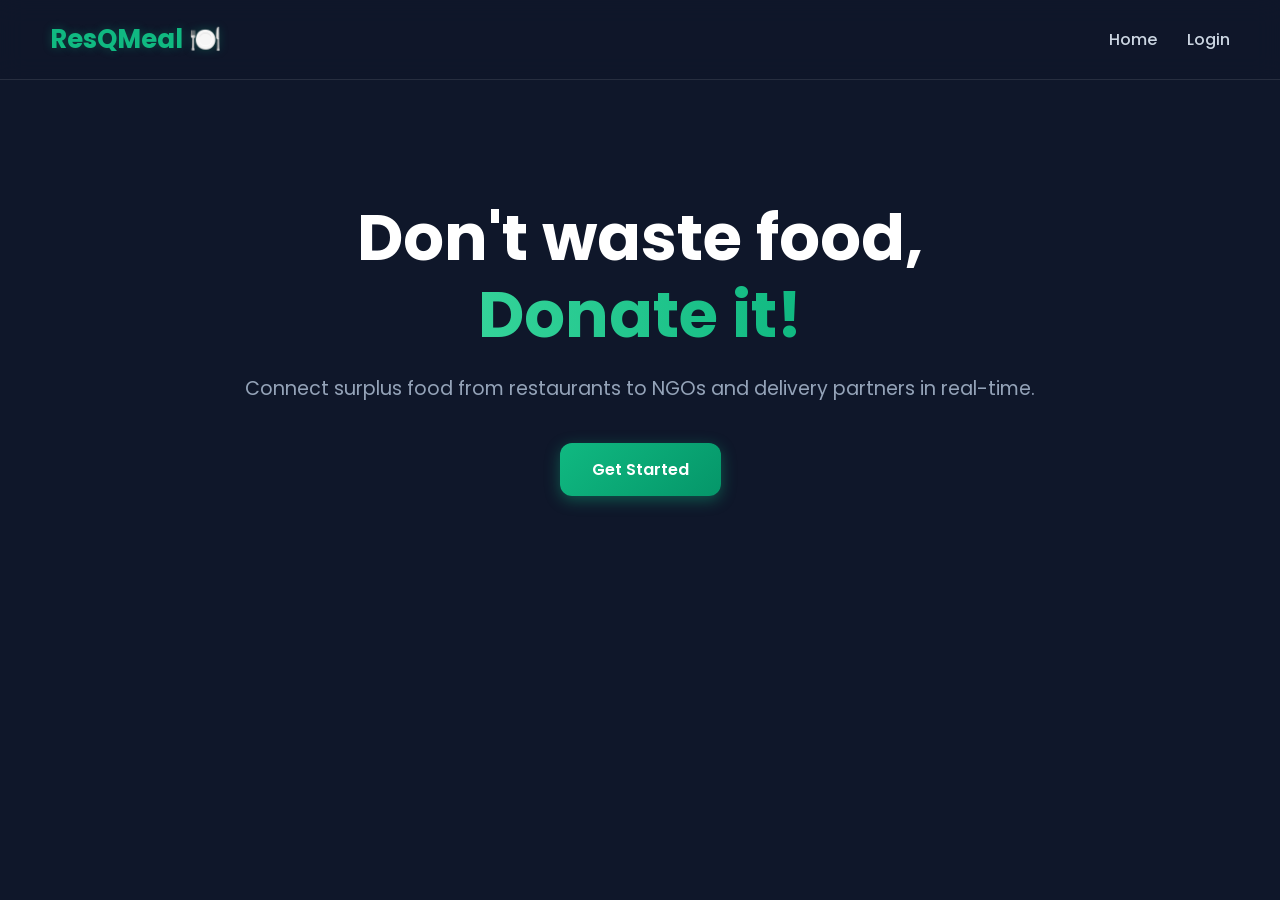
==== frontend/index.html @ d9328a81 "Completed Full Stack App - Added Premium Frontend UI and Dashboard logic" ====
<!DOCTYPE html>
<html lang="en">
<head>
    <meta charset="UTF-8">
    <meta name="viewport" content="width=device-width, initial-scale=1.0">
    <title>ResQMeal - Rescue Food, Save Lives</title>
    <!-- Modern Font: Poppins -->
    <link href="https://fonts.googleapis.com/css2?family=Poppins:wght@300;400;600;700&display=swap" rel="stylesheet">
    <!-- Custom CSS -->
    <link rel="stylesheet" href="style.css">
</head>
<body>

    <!-- Navigation Bar -->
    <nav class="navbar">
        <div class="logo">ResQMeal 🍽️</div>
        <ul class="nav-links">
            <li><a href="#" onclick="showSection('home')">Home</a></li>
            <li><a href="#" onclick="showSection('login')">Login</a></li>
        </ul>
    </nav>

    <!-- Main Container for Single Page Architecture -->
    <div class="container">
        
        <!-- Home Section -->
        <section id="home" class="active-section">
            <div class="hero">
                <h1>Don't waste food, <br> <span class="highlight">Donate it!</span></h1>
                <p>Connect surplus food from restaurants to NGOs and delivery partners in real-time.</p>
                <button class="btn-primary" onclick="showSection('login')">Get Started</button>
            </div>
        </section>

        <!-- Login / Signup Section -->
        <section id="login" class="hidden-section">
            <div class="auth-card">
                <h2>Welcome Back!</h2>
                <p class="subtitle">Login to your dashboard</p>
                
                <form id="loginForm">
                    <div class="input-group">
                        <label>Email</label>
                        <input type="email" id="email" required placeholder="Enter your email">
                    </div>
                    
                    <div class="input-group">
                        <label>Password</label>
                        <input type="password" id="password" required placeholder="Enter your password">
                    </div>
                    
                    <button type="submit" class="btn-primary full-width">Login</button>
                </form>
                
                <p class="switch-auth">Don't have an account? <a href="#" onclick="showSection('signup')">Sign up here</a></p>
            </div>
        </section>

        <!-- Signup Section -->
        <section id="signup" class="hidden-section">
            <div class="auth-card">
                <h2>Create Account</h2>
                <p class="subtitle">Join ResQMeal today</p>
                
                <form id="signupForm">
                    <div class="input-group">
                        <label>Name</label>
                        <input type="text" id="signupName" required placeholder="Enter your name">
                    </div>
                    <div class="input-group">
                        <label>Email</label>
                        <input type="email" id="signupEmail" required placeholder="Enter your email">
                    </div>
                    <div class="input-group">
                        <label>Password</label>
                        <input type="password" id="signupPassword" required placeholder="Create a password">
                    </div>
                    <div class="input-group">
                        <label>Role</label>
                        <select id="signupRole" required style="width: 100%; padding: 12px; border: 1px solid #ddd; border-radius: 8px; outline: none; margin-bottom: 20px;">
                            <option value="Restaurant">Restaurant</option>
                            <option value="NGO">NGO</option>
                            <option value="Delivery">Delivery Partner</option>
                        </select>
                    </div>
                    
                    <button type="submit" class="btn-primary full-width">Sign Up</button>
                </form>
                
                <p class="switch-auth">Already have an account? <a href="#" onclick="showSection('login')">Login here</a></p>
            </div>
        </section>

    </div>

    <!-- Custom JS -->
    <script src="app.js"></script>
</body>
</html>
---- frontend/style.css ----
/* Premium Dark Mode & Modern CSS */
* {
    margin: 0;
    padding: 0;
    box-sizing: border-box;
    font-family: 'Poppins', sans-serif;
}

body {
    background: #0f172a; /* Slate 900 */
    color: #f1f5f9; /* Slate 100 */
    overflow-x: hidden;
}

/* Color Variables */
:root {
    --primary: #10b981; /* Emerald 500 */
    --primary-hover: #059669; /* Emerald 600 */
    --card-bg: rgba(255, 255, 255, 0.03);
    --border-color: rgba(255, 255, 255, 0.1);
    --danger: #ef4444;
    --warning: #f59e0b;
    --info: #3b82f6;
}

/* Navbar */
.navbar {
    display: flex;
    justify-content: space-between;
    align-items: center;
    padding: 20px 50px;
    background: rgba(15, 23, 42, 0.8);
    backdrop-filter: blur(12px);
    border-bottom: 1px solid var(--border-color);
    position: sticky;
    top: 0;
    z-index: 100;
}

.navbar .logo {
    font-size: 26px;
    font-weight: 700;
    color: var(--primary);
    text-shadow: 0 0 10px rgba(16, 185, 129, 0.3);
}

.nav-links {
    list-style: none;
    display: flex;
    gap: 30px;
}

.nav-links a {
    text-decoration: none;
    color: #cbd5e1;
    font-weight: 500;
    transition: all 0.3s ease;
}

.nav-links a:hover {
    color: var(--primary);
}

/* Hero Section */
.hero {
    text-align: center;
    margin-top: 120px;
    animation: fadeIn 1s ease-in-out;
}

.hero h1 {
    font-size: 4rem;
    color: #ffffff;
    line-height: 1.2;
}

.hero .highlight {
    background: linear-gradient(to right, #34d399, #10b981);
    -webkit-background-clip: text;
    -webkit-text-fill-color: transparent;
}

.hero p {
    font-size: 1.2rem;
    margin: 20px 0 40px;
    color: #94a3b8;
}

/* Buttons */
.btn-primary {
    background: linear-gradient(135deg, var(--primary), var(--primary-hover));
    color: white;
    border: none;
    padding: 14px 32px;
    font-size: 16px;
    border-radius: 12px;
    cursor: pointer;
    font-weight: 600;
    transition: all 0.3s ease;
    box-shadow: 0 4px 15px rgba(16, 185, 129, 0.4);
}

.btn-primary:hover {
    transform: translateY(-3px);
    box-shadow: 0 6px 20px rgba(16, 185, 129, 0.6);
}

.btn-secondary {
    background: rgba(255,255,255,0.05);
    border: 1px solid var(--border-color);
    color: white;
    padding: 14px 32px;
    border-radius: 12px;
    cursor: pointer;
    font-weight: 600;
    transition: all 0.3s;
}

.btn-secondary:hover {
    background: rgba(255,255,255,0.1);
}

.full-width { width: 100%; }

/* Glassmorphism Cards */
.auth-card, .dashboard-card {
    background: var(--card-bg);
    backdrop-filter: blur(16px);
    border: 1px solid var(--border-color);
    max-width: 450px;
    margin: 60px auto;
    padding: 40px;
    border-radius: 20px;
    box-shadow: 0 20px 40px rgba(0,0,0,0.4);
    text-align: center;
    animation: slideUp 0.5s ease-out;
}

.dashboard-card {
    max-width: 800px;
    text-align: left;
}

.auth-card h2, .dashboard-card h2 {
    color: #fff;
    margin-bottom: 5px;
    font-size: 28px;
}

.subtitle {
    color: #94a3b8;
    margin-bottom: 30px;
    font-size: 15px;
}

/* Inputs */
.input-group {
    text-align: left;
    margin-bottom: 22px;
}

.input-group label {
    display: block;
    margin-bottom: 8px;
    font-weight: 500;
    font-size: 14px;
    color: #cbd5e1;
}

.input-group input, .input-group select {
    width: 100%;
    padding: 14px;
    background: rgba(0,0,0,0.2);
    border: 1px solid var(--border-color);
    border-radius: 12px;
    outline: none;
    color: white;
    font-size: 15px;
    transition: all 0.3s;
}

.input-group input:focus, .input-group select:focus {
    border-color: var(--primary);
    box-shadow: 0 0 10px rgba(16, 185, 129, 0.2);
}

.input-group select option { background: #1e293b; color: white; }

.switch-auth {
    margin-top: 25px;
    font-size: 14px;
    color: #94a3b8;
}

.switch-auth a {
    color: var(--primary);
    text-decoration: none;
    font-weight: 600;
}

.hidden-section { display: none; }
.active-section { display: block; }

/* Dynamic Content Areas */
.food-card, .stat-card {
    background: rgba(255,255,255,0.02);
    border: 1px solid var(--border-color);
    padding: 20px;
    border-radius: 12px;
    margin-bottom: 15px;
    display: flex;
    justify-content: space-between;
    align-items: center;
    transition: transform 0.2s;
}

.food-card:hover {
    transform: translateX(5px);
    border-color: rgba(255,255,255,0.2);
}

/* Animations */
@keyframes fadeIn { from { opacity: 0; } to { opacity: 1; } }
@keyframes slideUp { from { opacity: 0; transform: translateY(30px); } to { opacity: 1; transform: translateY(0); } }
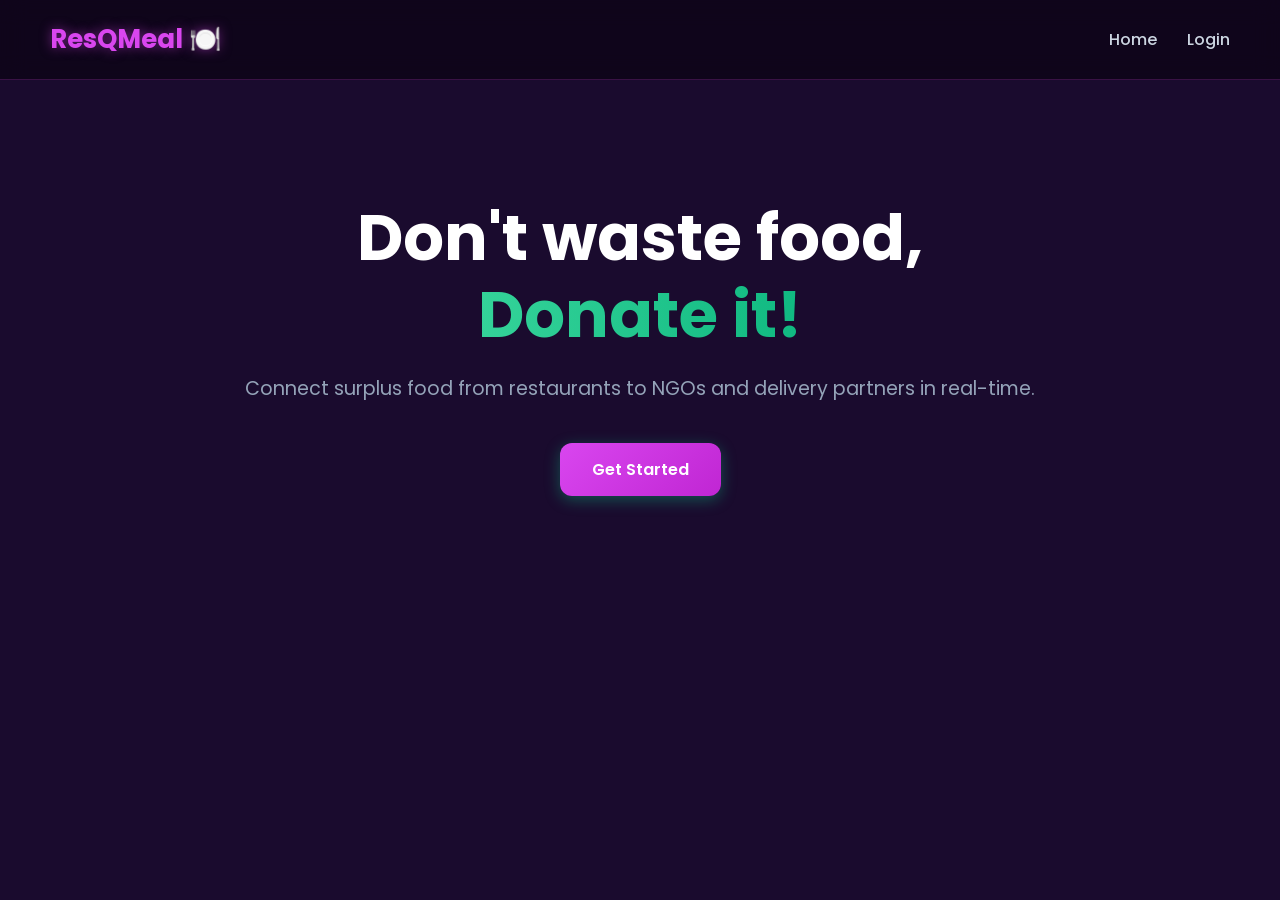
==== commit 662f9bfc: "Force cache refresh for new CSS theme and make violet more distinct" ====
--- a/frontend/index.html
+++ b/frontend/index.html
@@ -5,9 +5,8 @@
     <meta name="viewport" content="width=device-width, initial-scale=1.0">
     <title>ResQMeal - Rescue Food, Save Lives</title>
     <!-- Modern Font: Poppins -->
-    <link href="https://fonts.googleapis.com/css2?family=Poppins:wght@300;400;600;700&display=swap" rel="stylesheet">
-    <!-- Custom CSS -->
-    <link rel="stylesheet" href="style.css">
+    <link href="https://fonts.googleapis.com/css2?family=Poppins:wght@300;400;500;600;700&display=swap" rel="stylesheet">
+    <link rel="stylesheet" href="style.css?v=2">
 </head>
 <body>
 
--- a/frontend/style.css
+++ b/frontend/style.css
@@ -7,17 +7,17 @@
 }
 
 body {
-    background: #0f172a; /* Slate 900 */
-    color: #f1f5f9; /* Slate 100 */
+    background: #1a0b2e; /* Obvious Deep Cyberpunk Violet */
+    color: #fdf4ff; /* Soft Pinkish White */
     overflow-x: hidden;
 }
 
 /* Color Variables */
 :root {
-    --primary: #10b981; /* Emerald 500 */
-    --primary-hover: #059669; /* Emerald 600 */
-    --card-bg: rgba(255, 255, 255, 0.03);
-    --border-color: rgba(255, 255, 255, 0.1);
+    --primary: #d946ef; /* Neon Fuchsia/Pink */
+    --primary-hover: #c026d3; /* Darker Fuchsia */
+    --card-bg: rgba(255, 255, 255, 0.04);
+    --border-color: rgba(217, 70, 239, 0.2); /* Tinted border */
     --danger: #ef4444;
     --warning: #f59e0b;
     --info: #3b82f6;
@@ -29,7 +29,7 @@
     justify-content: space-between;
     align-items: center;
     padding: 20px 50px;
-    background: rgba(15, 23, 42, 0.8);
+    background: rgba(15, 5, 24, 0.85); /* Deep Violet Transparent */
     backdrop-filter: blur(12px);
     border-bottom: 1px solid var(--border-color);
     position: sticky;
@@ -41,7 +41,7 @@
     font-size: 26px;
     font-weight: 700;
     color: var(--primary);
-    text-shadow: 0 0 10px rgba(16, 185, 129, 0.3);
+    text-shadow: 0 0 12px rgba(217, 70, 239, 0.5);
 }
 
 .nav-links {
